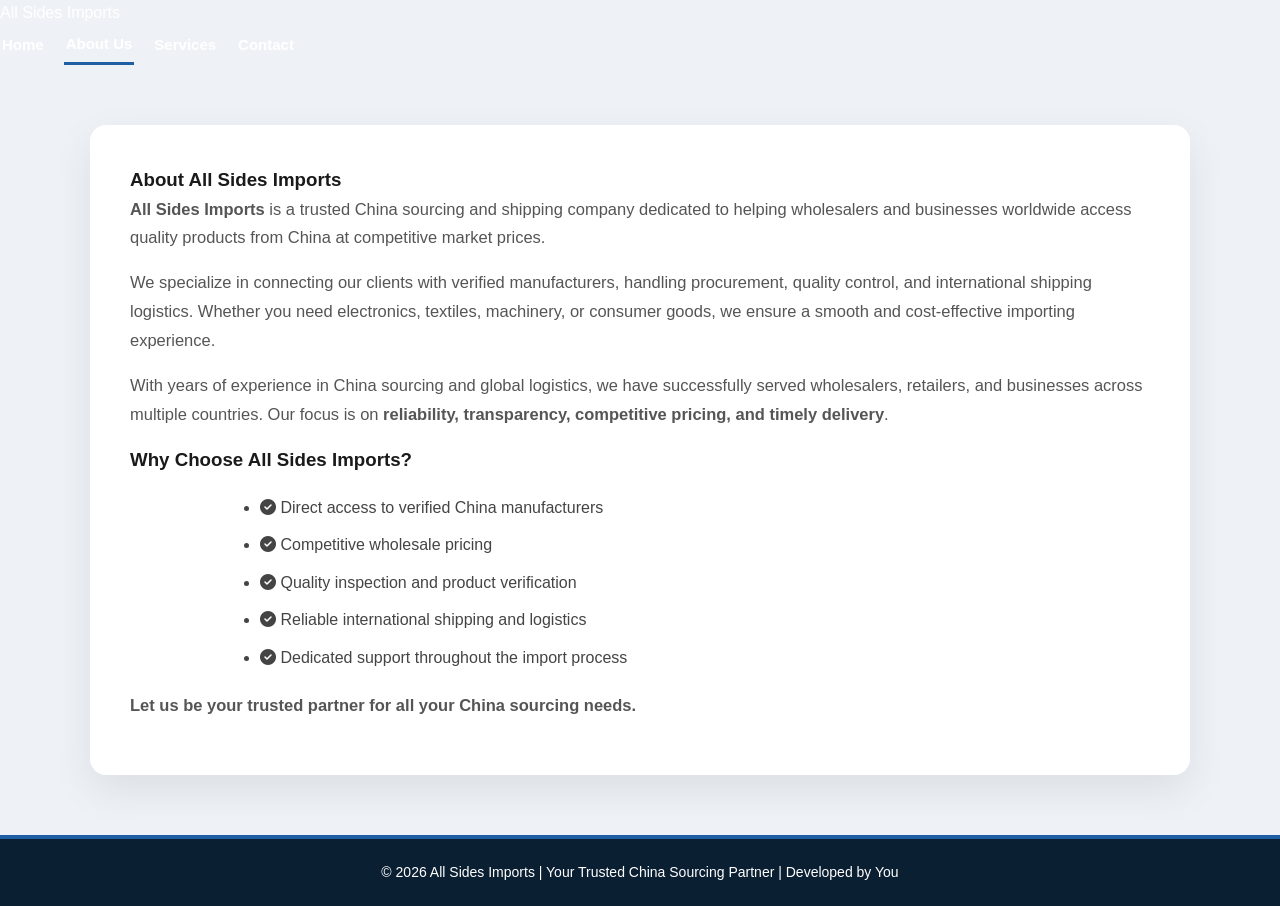
==== about.html @ 36e2e37a "Initial commit - All Sides Imports website" ====
<!DOCTYPE html>
<html lang="en">
<head>
<meta charset="UTF-8">
<title>About Us | All Sides Imports - Trusted China Sourcing & Wholesale Supplier</title>
<meta name="viewport" content="width=device-width, initial-scale=1.0">

<!-- SEO Meta Tags -->
<meta name="description" content="All Sides Imports is a trusted China sourcing and shipping company. We help wholesalers worldwide import quality products from China at competitive prices with reliable logistics.">
<meta name="keywords" content="China sourcing, China imports, wholesale from China, China supplier, import from China, China shipping, wholesale products, China goods, bulk ordering China, trusted China sourcing agent, international shipping China, China procurement, wholesale distributor, China export, sourcing agent China">
<meta name="author" content="All Sides Imports">
<meta name="robots" content="index, follow">

<!-- Open Graph / Social Media Meta Tags -->
<meta property="og:title" content="All Sides Imports - Your Trusted China Sourcing Partner">
<meta property="og:description" content="Connect with reliable China manufacturers. We source, verify, and ship quality products worldwide at wholesale prices.">
<meta property="og:type" content="website">
<meta property="og:url" content="https://yourwebsite.com">

<link rel="stylesheet" href="css/style.css">
<link rel="stylesheet" href="https://cdnjs.cloudflare.com/ajax/libs/font-awesome/6.5.0/css/all.min.css">

<style>
/* Small screens only */
@media (max-width: 768px) {
    .inner-page {
        padding: 20px;
        text-align: center;
    }
}
</style>
</head>

<body>

<header>
    <div class="logo">All Sides Imports</div>
    <nav>
        <a href="index.html">Home</a>
        <a href="about.html" class="active">About Us</a>
        <a href="services.html">Services</a>
        <a href="contact.html">Contact</a>
    </nav>
</header>

<section class="page active">
    <section class="inner-page">
        <h1>About All Sides Imports</h1>

        <p>
            <strong>All Sides Imports</strong> is a trusted China sourcing and shipping company 
            dedicated to helping wholesalers and businesses worldwide access quality products 
            from China at competitive market prices.
        </p>

        <p>
            We specialize in connecting our clients with verified manufacturers, handling 
            procurement, quality control, and international shipping logistics. Whether you 
            need electronics, textiles, machinery, or consumer goods, we ensure a smooth 
            and cost-effective importing experience.
        </p>

        <p>
            With years of experience in China sourcing and global logistics, we have successfully 
            served wholesalers, retailers, and businesses across multiple countries. Our focus 
            is on <strong>reliability, transparency, competitive pricing, and timely delivery</strong>.
        </p>

        <h3>Why Choose All Sides Imports?</h3>
        <ul style="text-align: left; max-width: 800px; margin: 20px auto;">
            <li><i class="fas fa-check-circle"></i> Direct access to verified China manufacturers</li>
            <li><i class="fas fa-check-circle"></i> Competitive wholesale pricing</li>
            <li><i class="fas fa-check-circle"></i> Quality inspection and product verification</li>
            <li><i class="fas fa-check-circle"></i> Reliable international shipping and logistics</li>
            <li><i class="fas fa-check-circle"></i> Dedicated support throughout the import process</li>
        </ul>

        <p>
            <strong>Let us be your trusted partner for all your China sourcing needs.</strong>
        </p>
    </section>
</section>

<footer>
    <p>&copy; <span id="year"></span> All Sides Imports | Your Trusted China Sourcing Partner | Developed by You</p>
</footer>

<script>
document.getElementById("year").textContent = new Date().getFullYear();
</script>

</body>
</html>
---- css/style.css ----
*{
  margin:0;
  padding:0;
  box-sizing:border-box;
  font-family:'Segoe UI',sans-serif
}

body{
  background:#eef2f6;
  color:#1a1a1a;
  line-height:1.6;
}

/* GLOBAL LINKS */
a{
  text-decoration:none;
}

img{
  max-width:100%;
  display:block;
}

/* ===============================
   HEADER
================================= */
.header{
  background:#0f2a44;
  padding:18px 50px;
  box-shadow:0 4px 12px rgba(0,0,0,.2);
  position:sticky;
  top:0;
  z-index:1000;
}

.nav-container{
  display:flex;
  align-items:center;
  justify-content:space-between;
  gap:20px;
  position:relative;
}

.logo{
  display:flex;
  align-items:center;
  gap:12px;
  color:#fff;
  min-width:220px;
}

.logo img{
  height:52px;
  width:auto;
}

.logo span{
  font-weight:700;
  letter-spacing:.5px;
  line-height:1.1;
}

.logo small{
  font-weight:500;
  opacity:.85;
  font-size:12px;
}

nav{
  display:flex;
  align-items:center;
  gap:18px;
}

nav a{
  color:#fff;
  font-weight:600;
  font-size:15px;
  padding:6px 2px;
  transition:opacity .2s ease, border-color .2s ease;
}

nav a:hover{
  opacity:.85;
}

nav a.active{
  border-bottom:3px solid #1e5fa3;
}

/* BUTTONS */
.btn-primary{
  background:#1e5fa3;
  color:#fff;
  padding:12px 22px;
  border-radius:6px;
  font-weight:700;
  display:inline-block;
  transition:transform .2s ease, opacity .2s ease;
}

.btn-primary:hover{
  transform:translateY(-2px);
  opacity:.95;
}

.btn-secondary{
  background:transparent;
  border:2px solid #1e5fa3;
  padding:12px 22px;
  color:#fff;
  font-weight:700;
  border-radius:6px;
  display:inline-block;
  transition:transform .2s ease, background .2s ease;
}

.btn-secondary:hover{
  transform:translateY(-2px);
  background:#1e5fa3;
}

/* MOBILE MENU TOGGLE */
.menu-toggle{
  display:none;
  color:#fff;
  font-size:28px;
  cursor:pointer;
}

/* ===============================
   HERO (VIDEO READY)
================================= */
.hero{
  height:90vh;
  position:relative;
  overflow:hidden;
  display:flex;
  align-items:center;
  justify-content:center;
}

/* For your old image background fallback */
.hero{
  background-size:cover;
  background-position:center;
}

/* VIDEO BACKGROUND SUPPORT */
.hero-video{
  position:absolute;
  inset:0;
  width:100%;
  height:100%;
  object-fit:cover;
  z-index:0;
}

.hero-overlay{
  position:absolute;
  inset:0;
  background:rgba(10,32,56,.82);
  z-index:1;
}

.hero-content{
  position:relative;
  z-index:2;
  max-width:900px;
  margin:auto;
  padding:0 18px;
  color:#fff;
  text-align:center;
}

.hero-content h1{
  font-size:46px;
  font-weight:900;
  letter-spacing:.4px;
  line-height:1.15;
}

.hero-content h2{
  font-size:24px;
  margin-top:14px;
  font-weight:700;
  opacity:.95;
}

.hero-content p{
  margin:18px auto 28px;
  font-size:17px;
  max-width:720px;
  opacity:.95;
}

.hero-buttons{
  display:flex;
  gap:14px;
  justify-content:center;
  flex-wrap:wrap;
}

/* ===============================
   SECTION TITLES
================================= */
.section-title{
  text-align:center;
  font-size:34px;
  font-weight:900;
  color:#0f2a44;
}

.subtitle{
  text-align:center;
  opacity:.85;
  margin-top:10px;
  font-size:16px;
}

/* ===============================
   SERVICES
================================= */
.services{
  padding:70px 60px;
}

.services-grid{
  display:grid;
  grid-template-columns:repeat(auto-fit,minmax(280px,1fr));
  gap:30px;
  margin-top:40px;
}

.service-card{
  background:#fff;
  border-radius:14px;
  overflow:hidden;
  box-shadow:0 10px 25px rgba(0,0,0,.12);
  text-align:left;
  transition:transform .2s ease;
}

.service-card:hover{
  transform:translateY(-6px);
}

.service-card img{
  width:100%;
  height:210px;
  object-fit:cover;
}

.service-card h3{
  font-size:20px;
  font-weight:800;
  margin:18px 18px 8px;
  color:#0f2a44;
}

.service-card p{
  padding:0 18px 22px;
  color:#555;
  font-size:15.5px;
}

/* ===============================
   WHY US
================================= */
.why-us{
  background:linear-gradient(#0f2a44,#143a63);
  padding:70px 60px;
  color:#fff;
  text-align:center;
}

.why-us h2{
  font-size:34px;
  font-weight:900;
}

.why-grid{
  display:grid;
  grid-template-columns:repeat(auto-fit,minmax(200px,1fr));
  gap:22px;
  margin-top:40px;
}

.why-item{
  background:rgba(30,95,163,.95);
  padding:28px 20px;
  border-radius:16px;
  box-shadow:0 6px 18px rgba(0,0,0,.25);
}

.why-item i{
  font-size:30px;
  margin-bottom:12px;
}

.why-item span{
  display:block;
  font-size:16px;
  font-weight:700;
}

/* ===============================
   PROJECTS / HOW IT WORKS
================================= */
.projects{
  padding:70px 60px;
  text-align:center;
}

.projects h2{
  font-size:34px;
  font-weight:900;
  color:#0f2a44;
}

.project-grid{
  display:grid;
  grid-template-columns:repeat(auto-fit,minmax(280px,1fr));
  gap:30px;
  margin-top:40px;
}

.project-card{
  background:#fff;
  border-radius:14px;
  overflow:hidden;
  box-shadow:0 10px 25px rgba(0,0,0,.12);
  transition:transform .2s ease;
}

.project-card:hover{
  transform:translateY(-6px);
}

.project-card img{
  width:100%;
  height:200px;
  object-fit:cover;
}

.project-card span{
  display:block;
  padding:16px 14px 18px;
  font-size:16px;
  font-weight:800;
  color:#0f2a44;
}

/* ===============================
   CONTACT / CTA
================================= */
.contact{
  background:#1e5fa3;
  color:#fff;
  text-align:center;
  padding:55px 20px;
}

.contact h2{
  font-size:30px;
  font-weight:900;
  margin-bottom:10px;
}

.contact p{
  margin:8px 0;
  font-size:16px;
  opacity:.95;
}

/* ===============================
   FOOTER
================================= */
footer{
  background:#0b1f33;
  color:#fff;
  text-align:center;
  padding:22px;
  border-top:4px solid #1e5fa3;
  font-size:14px;
}

.footer-social{
  display:flex;
  justify-content:center;
  gap:16px;
  margin:18px 0 8px;
}

.footer-social a{
  width:42px;
  height:42px;
  border-radius:50%;
  background:#1e5fa3;
  display:flex;
  align-items:center;
  justify-content:center;
  color:#fff;
  font-size:18px;
  transition:transform .2s ease, background .2s ease;
}

.footer-social a:hover{
  background:#25d366;
  transform:translateY(-3px);
}

/* ===============================
   WHATSAPP FLOAT
================================= */
.whatsapp-float{
  position:fixed;
  right:20px;
  bottom:20px;
  background:#25d366;
  width:58px;
  height:58px;
  border-radius:50%;
  display:flex;
  align-items:center;
  justify-content:center;
  font-size:30px;
  color:#fff;
  box-shadow:0 6px 20px rgba(0,0,0,.35);
  z-index:999;
}

/* ===============================
   INNER PAGES (ABOUT, SERVICES, CONTACT)
================================= */
.inner-page{
  max-width:1100px;
  margin:60px auto;
  padding:40px;
  background:#ffffff;
  border-radius:16px;
  box-shadow:0 15px 40px rgba(0,0,0,0.08);
}

.inner-page h2{
  font-size:32px;
  margin-bottom:18px;
  color:#0f2a44;
  font-weight:900;
}

.inner-page p{
  font-size:16.5px;
  line-height:1.75;
  color:#555;
  margin-bottom:16px;
}

.inner-page ul{
  padding-left:20px;
}

.inner-page ul li{
  font-size:16px;
  margin-bottom:12px;
  color:#444;
}

.inner-page form{
  margin-top:25px;
}

.inner-page input,
.inner-page textarea{
  width:100%;
  padding:14px;
  margin-bottom:14px;
  border-radius:10px;
  border:1px solid #ddd;
  font-size:15px;
  outline:none;
}

.inner-page input:focus,
.inner-page textarea:focus{
  border-color:#1e5fa3;
}

.inner-page button{
  background:#0f2a44;
  color:#fff;
  border:none;
  padding:14px 30px;
  border-radius:10px;
  font-size:15px;
  font-weight:700;
  cursor:pointer;
}

.inner-page button:hover{
  opacity:0.9;
}

/* ===============================
   MOBILE RESPONSIVE
================================= */
@media(max-width:900px){
  .header{padding:16px 20px}
  .services, .projects, .why-us{padding:60px 20px}
}

@media(max-width:768px){

  /* Header */
  .menu-toggle{display:block}

  nav{
    display:none;
    position:absolute;
    top:78px;
    right:0;
    background:#0f2a44;
    width:240px;
    flex-direction:column;
    padding:12px 0;
    border-radius:0 0 0 12px;
    box-shadow:0 12px 30px rgba(0,0,0,.25);
  }

  nav a{
    padding:14px 18px;
    margin:0;
    width:100%;
  }

  /* Hero */
  .hero{height:88vh}
  .hero-content h1{font-size:34px}
  .hero-content h2{font-size:18px}
  .hero-content p{font-size:15.5px}

  /* Section titles */
  .section-title{font-size:28px}

  /* Inner pages */
  .inner-page{
    margin:30px 15px;
    padding:24px;
  }

  .inner-page h2{
    font-size:26px;
  }
}

@media(max-width:420px){
  .logo span{
    font-size:14px;
  }

  .btn-primary{
    padding:11px 18px;
    font-size:14px;
  }
}


/* ================= */

/*what have added */
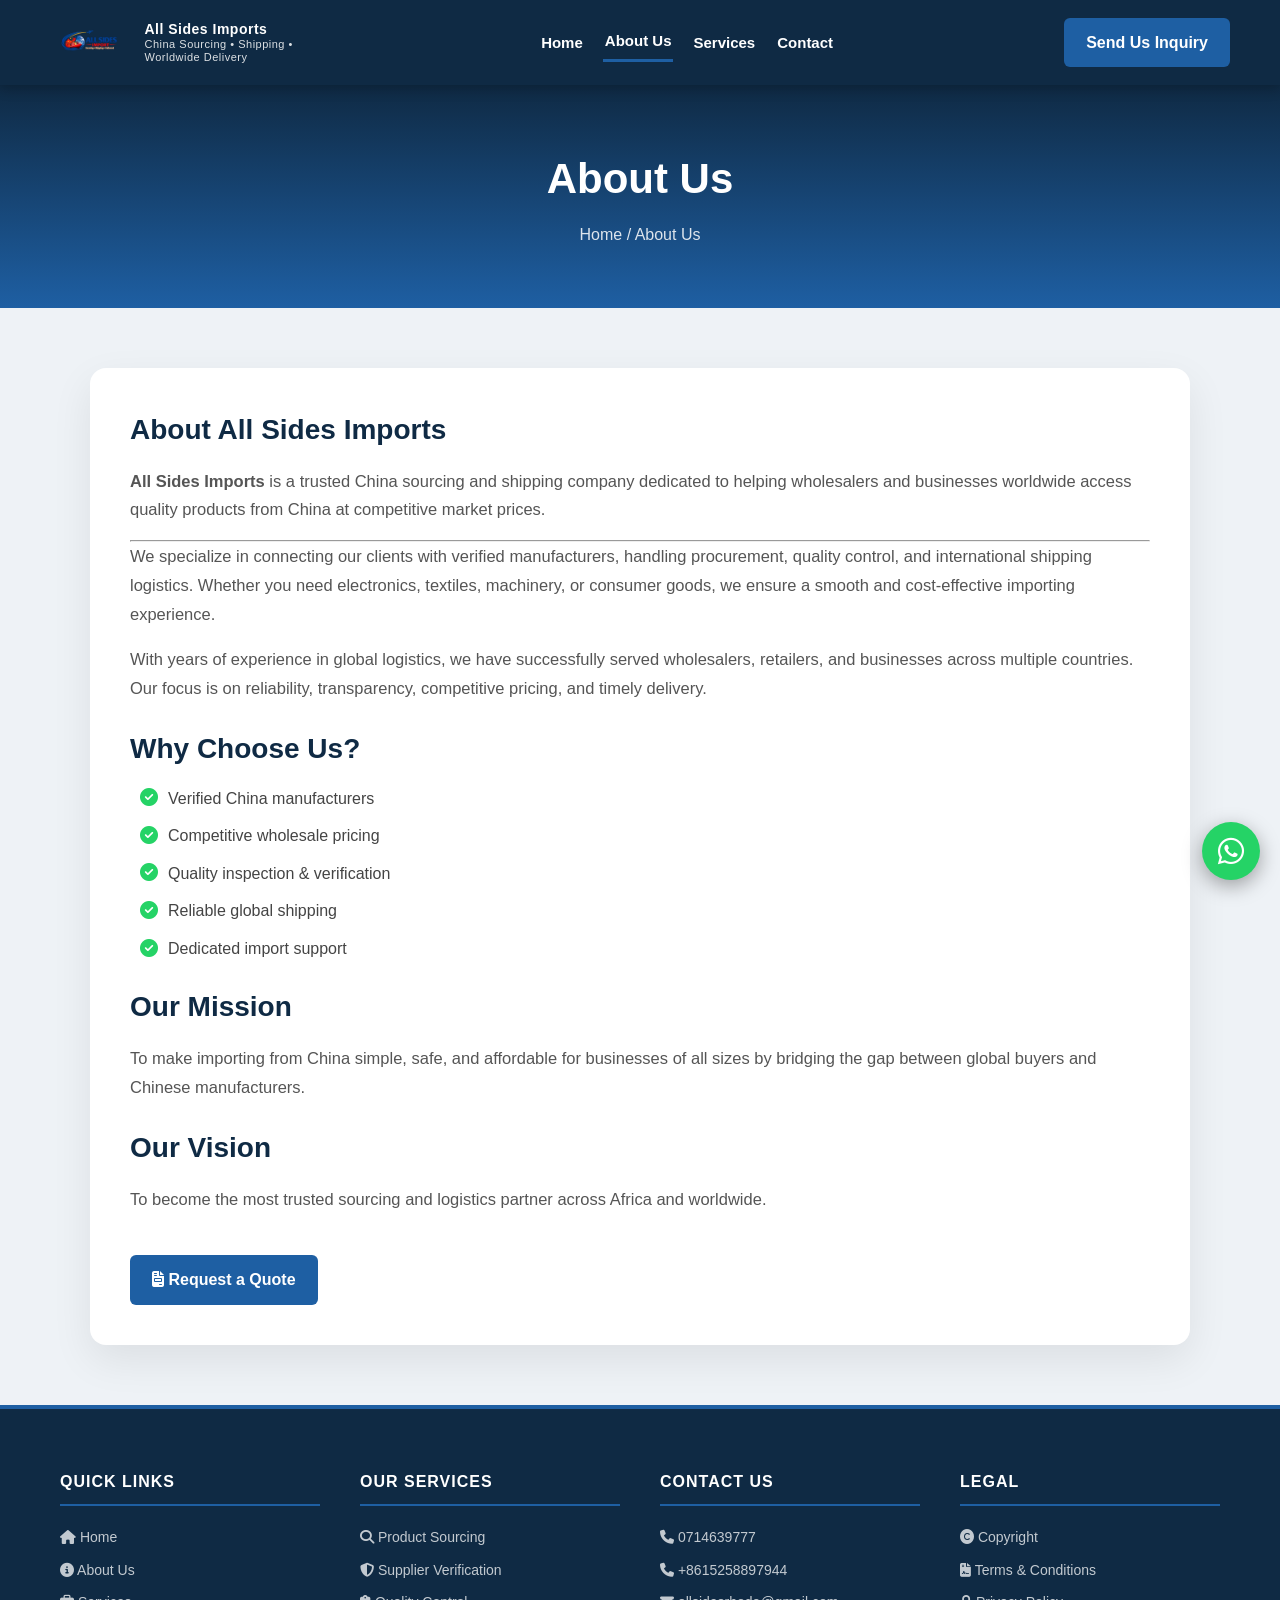
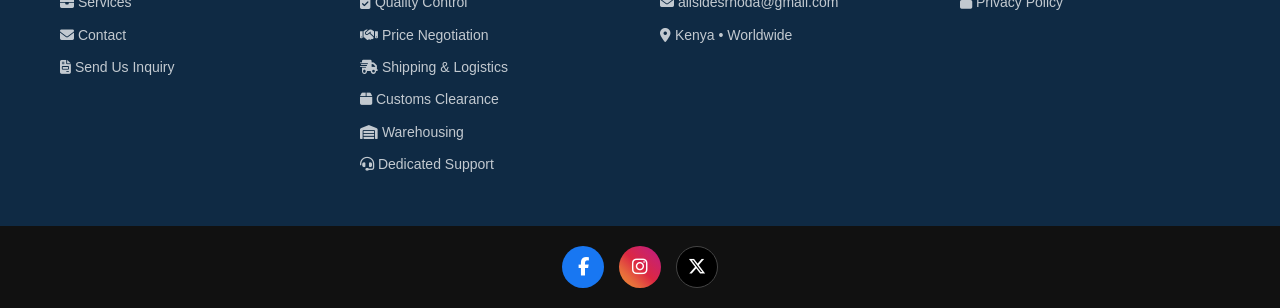
==== commit 5ee238fa: "Initial commit - All Sides Imports website" ====
--- a/about.html
+++ b/about.html
@@ -1,92 +1,308 @@
 <!DOCTYPE html>
 <html lang="en">
 <head>
-<meta charset="UTF-8">
-<title>About Us | All Sides Imports - Trusted China Sourcing & Wholesale Supplier</title>
-<meta name="viewport" content="width=device-width, initial-scale=1.0">
-
-<!-- SEO Meta Tags -->
-<meta name="description" content="All Sides Imports is a trusted China sourcing and shipping company. We help wholesalers worldwide import quality products from China at competitive prices with reliable logistics.">
-<meta name="keywords" content="China sourcing, China imports, wholesale from China, China supplier, import from China, China shipping, wholesale products, China goods, bulk ordering China, trusted China sourcing agent, international shipping China, China procurement, wholesale distributor, China export, sourcing agent China">
-<meta name="author" content="All Sides Imports">
-<meta name="robots" content="index, follow">
-
-<!-- Open Graph / Social Media Meta Tags -->
-<meta property="og:title" content="All Sides Imports - Your Trusted China Sourcing Partner">
-<meta property="og:description" content="Connect with reliable China manufacturers. We source, verify, and ship quality products worldwide at wholesale prices.">
-<meta property="og:type" content="website">
-<meta property="og:url" content="https://yourwebsite.com">
-
-<link rel="stylesheet" href="css/style.css">
-<link rel="stylesheet" href="https://cdnjs.cloudflare.com/ajax/libs/font-awesome/6.5.0/css/all.min.css">
-
-<style>
-/* Small screens only */
-@media (max-width: 768px) {
-    .inner-page {
-        padding: 20px;
-        text-align: center;
-    }
+  <meta charset="UTF-8">
+  <meta name="viewport" content="width=device-width, initial-scale=1.0">
+  <title>About Us | All Sides Imports</title>
+  <meta name="description" content="Learn about All Sides Imports - Your trusted China sourcing and worldwide shipping partner.">
+
+  <!-- Premium Font -->
+  <link href="https://fonts.googleapis.com/css2?family=Poppins:wght@400;600;700;900&display=swap" rel="stylesheet">
+
+  <link rel="stylesheet" href="css/style.css">
+  <link rel="stylesheet" href="https://cdnjs.cloudflare.com/ajax/libs/font-awesome/6.5.0/css/all.min.css">
+</head>
+
+<body>
+
+<header class="header">
+  <div class="nav-container">
+
+    <div class="logo-container">
+      <img src="image/logo.png" alt="All Sides Imports Logo">
+      <span>
+        All Sides Imports
+        <small>China Sourcing • Shipping • Worldwide Delivery</small>
+      </span>
+    </div>
+
+    <nav id="nav">
+      <a href="index.html">Home</a>
+      <a href="about.html" class="active">About Us</a>
+      <a href="services.html">Services</a>
+      <a href="contact.html">Contact</a>
+    </nav>
+
+    <a href="quote.html" class="btn-primary">Send Us Inquiry</a>
+
+    <div class="menu-toggle" onclick="toggleMenu()">
+      <i class="fa-solid fa-bars menu-icon open"></i>
+      <i class="fa-solid fa-times menu-icon close"></i>
+    </div>
+
+  </div>
+</header>
+
+<!-- PAGE BANNER -->
+<section class="page-banner">
+  <h1>About Us</h1>
+  <p>Home / About Us</p>
+</section>
+
+<!-- ABOUT CONTENT -->
+<section class="inner-page">
+
+  <h2>About All Sides Imports</h2>
+
+  <p>
+    <strong>All Sides Imports</strong> is a trusted China sourcing and shipping company dedicated to helping wholesalers and businesses worldwide access quality products from China at competitive market prices.
+  </p>
+
+  <hr class="section-divider">
+
+  <p>
+    We specialize in connecting our clients with verified manufacturers, handling procurement, quality control, and international shipping logistics. Whether you need electronics, textiles, machinery, or consumer goods, we ensure a smooth and cost-effective importing experience.
+  </p>
+
+  <p>
+    With years of experience in global logistics, we have successfully served wholesalers, retailers, and businesses across multiple countries. Our focus is on reliability, transparency, competitive pricing, and timely delivery.
+  </p>
+
+  <h2>Why Choose Us?</h2>
+  <ul>
+    <li><i class="fa-solid fa-circle-check"></i> Verified China manufacturers</li>
+    <li><i class="fa-solid fa-circle-check"></i> Competitive wholesale pricing</li>
+    <li><i class="fa-solid fa-circle-check"></i> Quality inspection & verification</li>
+    <li><i class="fa-solid fa-circle-check"></i> Reliable global shipping</li>
+    <li><i class="fa-solid fa-circle-check"></i> Dedicated import support</li>
+  </ul>
+
+  <h2>Our Mission</h2>
+  <p>
+    To make importing from China simple, safe, and affordable for businesses of all sizes by bridging the gap between global buyers and Chinese manufacturers.
+  </p>
+
+  <h2>Our Vision</h2>
+  <p>
+    To become the most trusted sourcing and logistics partner across Africa and worldwide.
+  </p>
+
+  <br>
+
+  <a href="quote.html" class="btn-primary">
+    <i class="fa-solid fa-file-invoice"></i> Request a Quote
+  </a>
+
+</section>
+
+<!-- ================================
+     WHATSAPP FLOATING BUTTON
+================================= -->
+<a href="#" class="whatsapp-float" onclick="showWhatsAppPopup(event)"
+aria-label="Chat on WhatsApp">
+  <i class="fa-brands fa-whatsapp"></i>
+</a>
+
+<!-- WHATSAPP POPUP -->
+<div class="whatsapp-popup" id="whatsappPopup" style="display:none;">
+  <div class="whatsapp-popup-header">
+    <div class="whatsapp-popup-avatar">
+      <i class="fa-brands fa-whatsapp"></i>
+    </div>
+    <div class="whatsapp-popup-info">
+      <strong>All Sides Imports</strong>
+      <small>Typically replies within minutes</small>
+    </div>
+    <span class="whatsapp-popup-close" onclick="closeWhatsAppPopup()">✕</span>
+  </div>
+
+  <div class="whatsapp-popup-body">
+    <div class="whatsapp-bubble">
+      <div class="typing-indicator" id="typingIndicator">
+        <span></span>
+        <span></span>
+        <span></span>
+      </div>
+      <div class="whatsapp-message-text" id="whatsappMessageText"
+      style="display:none;">
+        👋 Hello! Welcome to <strong>All Sides Imports</strong>.
+        Are you looking to import products from China?
+        We offer the best sourcing, supplier verification,
+        and worldwide shipping services at affordable prices.
+        How can we help you today? 🚢📦
+      </div>
+    </div>
+  </div>
+
+  <div class="whatsapp-popup-footer">
+    <a href="https://wa.me/254714639777" target="_blank"
+    class="whatsapp-chat-btn">
+      <i class="fa-brands fa-whatsapp"></i> Start Chat
+    </a>
+  </div>
+</div>
+
+<!-- ================================
+     FOOTER NAVIGATION
+================================= -->
+<div class="footer-nav">
+  <div class="footer-nav-container">
+
+    <!-- Column 1: Quick Links -->
+    <div class="footer-nav-column">
+      <h4>Quick Links</h4>
+      <a href="index.html"><i class="fa-solid fa-house"></i> Home</a>
+      <a href="about.html"><i class="fa-solid fa-circle-info"></i> About Us</a>
+      <a href="services.html"><i class="fa-solid fa-briefcase"></i> Services</a>
+      <a href="contact.html"><i class="fa-solid fa-envelope"></i> Contact</a>
+      <a href="quote.html"><i class="fa-solid fa-file-invoice"></i> Send Us Inquiry</a>
+    </div>
+
+    <!-- Column 2: Our Services -->
+    <div class="footer-nav-column">
+      <h4>Our Services</h4>
+      <a href="services.html">
+        <i class="fa-solid fa-magnifying-glass"></i> Product Sourcing
+      </a>
+      <a href="services.html">
+        <i class="fa-solid fa-shield-halved"></i> Supplier Verification
+      </a>
+      <a href="services.html">
+        <i class="fa-solid fa-clipboard-check"></i> Quality Control
+      </a>
+      <a href="services.html">
+        <i class="fa-solid fa-handshake"></i> Price Negotiation
+      </a>
+      <a href="services.html">
+        <i class="fa-solid fa-truck-fast"></i> Shipping & Logistics
+      </a>
+      <a href="services.html">
+        <i class="fa-solid fa-box"></i> Customs Clearance
+      </a>
+      <a href="services.html">
+        <i class="fa-solid fa-warehouse"></i> Warehousing
+      </a>
+      <a href="services.html">
+        <i class="fa-solid fa-headset"></i> Dedicated Support
+      </a>
+    </div>
+
+    <!-- Column 3: Contact Info -->
+    <div class="footer-nav-column">
+      <h4>Contact Us</h4>
+      <a href="tel:0714639777">
+        <i class="fa-solid fa-phone"></i> 0714639777
+      </a>
+      <a href="tel:+8615258897944">
+        <i class="fa-solid fa-phone"></i> +8615258897944
+      </a>
+      <a href="mailto:allsidesrhoda@gmail.com">
+        <i class="fa-solid fa-envelope"></i> allsidesrhoda@gmail.com
+      </a>
+      <a href="#">
+        <i class="fa-solid fa-location-dot"></i> Kenya • Worldwide
+      </a>
+    </div>
+
+    <!-- Column 4: Legal -->
+    <div class="footer-nav-column">
+      <h4>Legal</h4>
+      <a href="copyright.html">
+        <i class="fa-solid fa-copyright"></i> Copyright
+      </a>
+      <a href="terms.html">
+        <i class="fa-solid fa-file-contract"></i> Terms & Conditions
+      </a>
+      <a href="privacy.html">
+        <i class="fa-solid fa-lock"></i> Privacy Policy
+      </a>
+    </div>
+
+  </div>
+</div>
+
+<!-- ================================
+     SOCIAL ICONS
+================================= -->
+<div class="footer-social">
+  <a href="#" aria-label="Facebook"><i class="fa-brands fa-facebook-f"></i></a>
+  <a href="#" aria-label="Instagram"><i class="fa-brands fa-instagram"></i></a>
+  <a href="#" aria-label="X"><i class="fa-brands fa-x-twitter"></i></a>
+</div>
+
+<script src="js/script.js"></script>
+<script>
+// ================================
+// MOBILE MENU TOGGLE
+// ================================
+function toggleMenu() {
+  const nav = document.getElementById('nav');
+  const menuToggle = document.querySelector('.menu-toggle');
+
+  if (nav.style.display === 'flex') {
+    nav.style.display = 'none';
+    menuToggle.classList.remove('active');
+  } else {
+    nav.style.display = 'flex';
+    menuToggle.classList.add('active');
+  }
 }
-</style>
-</head>
-
-<body>
-
-<header>
-    <div class="logo">All Sides Imports</div>
-    <nav>
-        <a href="index.html">Home</a>
-        <a href="about.html" class="active">About Us</a>
-        <a href="services.html">Services</a>
-        <a href="contact.html">Contact</a>
-    </nav>
-</header>
-
-<section class="page active">
-    <section class="inner-page">
-        <h1>About All Sides Imports</h1>
-
-        <p>
-            <strong>All Sides Imports</strong> is a trusted China sourcing and shipping company 
-            dedicated to helping wholesalers and businesses worldwide access quality products 
-            from China at competitive market prices.
-        </p>
-
-        <p>
-            We specialize in connecting our clients with verified manufacturers, handling 
-            procurement, quality control, and international shipping logistics. Whether you 
-            need electronics, textiles, machinery, or consumer goods, we ensure a smooth 
-            and cost-effective importing experience.
-        </p>
-
-        <p>
-            With years of experience in China sourcing and global logistics, we have successfully 
-            served wholesalers, retailers, and businesses across multiple countries. Our focus 
-            is on <strong>reliability, transparency, competitive pricing, and timely delivery</strong>.
-        </p>
-
-        <h3>Why Choose All Sides Imports?</h3>
-        <ul style="text-align: left; max-width: 800px; margin: 20px auto;">
-            <li><i class="fas fa-check-circle"></i> Direct access to verified China manufacturers</li>
-            <li><i class="fas fa-check-circle"></i> Competitive wholesale pricing</li>
-            <li><i class="fas fa-check-circle"></i> Quality inspection and product verification</li>
-            <li><i class="fas fa-check-circle"></i> Reliable international shipping and logistics</li>
-            <li><i class="fas fa-check-circle"></i> Dedicated support throughout the import process</li>
-        </ul>
-
-        <p>
-            <strong>Let us be your trusted partner for all your China sourcing needs.</strong>
-        </p>
-    </section>
-</section>
-
-<footer>
-    <p>&copy; <span id="year"></span> All Sides Imports | Your Trusted China Sourcing Partner | Developed by You</p>
-</footer>
-
-<script>
-document.getElementById("year").textContent = new Date().getFullYear();
+
+// Close menu when clicking outside
+document.addEventListener('click', function(event) {
+  const nav = document.getElementById('nav');
+  const menuToggle = document.querySelector('.menu-toggle');
+  const navContainer = document.querySelector('.nav-container');
+
+  if (!navContainer.contains(event.target) &&
+  nav.style.display === 'flex') {
+    nav.style.display = 'none';
+    menuToggle.classList.remove('active');
+  }
+});
+
+// Close menu on window resize
+window.addEventListener('resize', function() {
+  const nav = document.getElementById('nav');
+  const menuToggle = document.querySelector('.menu-toggle');
+
+  if (window.innerWidth > 768) {
+    nav.style.display = '';
+    menuToggle.classList.remove('active');
+  }
+});
+
+// ================================
+// WHATSAPP POPUP
+// ================================
+function showWhatsAppPopup(event) {
+  event.preventDefault();
+  const popup = document.getElementById('whatsappPopup');
+  popup.style.display = 'block';
+
+  document.getElementById('typingIndicator').style.display = 'flex';
+  document.getElementById('whatsappMessageText').style.display = 'none';
+
+  setTimeout(function() {
+    document.getElementById('typingIndicator').style.display = 'none';
+    document.getElementById('whatsappMessageText').style.display = 'block';
+  }, 2500);
+}
+
+function closeWhatsAppPopup() {
+  document.getElementById('whatsappPopup').style.display = 'none';
+}
+
+// Close popup when clicking outside
+document.addEventListener('click', function(event) {
+  const popup = document.getElementById('whatsappPopup');
+  const whatsappFloat = document.querySelector('.whatsapp-float');
+
+  if (popup && !popup.contains(event.target) &&
+  !whatsappFloat.contains(event.target)) {
+    popup.style.display = 'none';
+  }
+});
 </script>
 
 </body>
--- a/css/style.css
+++ b/css/style.css
@@ -1,571 +1,897 @@
-*{
-  margin:0;
-  padding:0;
-  box-sizing:border-box;
-  font-family:'Segoe UI',sans-serif
-}
-
-body{
-  background:#eef2f6;
-  color:#1a1a1a;
-  line-height:1.6;
+* {
+  margin: 0;
+  padding: 0;
+  box-sizing: border-box;
+  font-family: 'Segoe UI', sans-serif;
+}
+
+body {
+  background: #eef2f6;
+  color: #1a1a1a;
+  line-height: 1.6;
 }
 
 /* GLOBAL LINKS */
-a{
-  text-decoration:none;
-}
-
-img{
-  max-width:100%;
-  display:block;
+a {
+  text-decoration: none;
+}
+
+img {
+  max-width: 100%;
+  display: block;
 }
 
 /* ===============================
    HEADER
 ================================= */
-.header{
-  background:#0f2a44;
-  padding:18px 50px;
-  box-shadow:0 4px 12px rgba(0,0,0,.2);
-  position:sticky;
-  top:0;
-  z-index:1000;
-}
-
-.nav-container{
-  display:flex;
-  align-items:center;
-  justify-content:space-between;
-  gap:20px;
-  position:relative;
-}
-
-.logo{
-  display:flex;
-  align-items:center;
-  gap:12px;
-  color:#fff;
-  min-width:220px;
-}
-
-.logo img{
-  height:52px;
-  width:auto;
-}
-
-.logo span{
-  font-weight:700;
-  letter-spacing:.5px;
-  line-height:1.1;
-}
-
-.logo small{
-  font-weight:500;
-  opacity:.85;
-  font-size:12px;
-}
-
-nav{
-  display:flex;
-  align-items:center;
-  gap:18px;
-}
-
-nav a{
-  color:#fff;
-  font-weight:600;
-  font-size:15px;
-  padding:6px 2px;
-  transition:opacity .2s ease, border-color .2s ease;
-}
-
-nav a:hover{
-  opacity:.85;
-}
-
-nav a.active{
-  border-bottom:3px solid #1e5fa3;
-}
-
-/* BUTTONS */
-.btn-primary{
-  background:#1e5fa3;
-  color:#fff;
-  padding:12px 22px;
-  border-radius:6px;
-  font-weight:700;
-  display:inline-block;
-  transition:transform .2s ease, opacity .2s ease;
-}
-
-.btn-primary:hover{
-  transform:translateY(-2px);
-  opacity:.95;
-}
-
-.btn-secondary{
-  background:transparent;
-  border:2px solid #1e5fa3;
-  padding:12px 22px;
-  color:#fff;
-  font-weight:700;
-  border-radius:6px;
-  display:inline-block;
-  transition:transform .2s ease, background .2s ease;
-}
-
-.btn-secondary:hover{
-  transform:translateY(-2px);
-  background:#1e5fa3;
-}
-
-/* MOBILE MENU TOGGLE */
-.menu-toggle{
-  display:none;
-  color:#fff;
-  font-size:28px;
-  cursor:pointer;
-}
-
-/* ===============================
-   HERO (VIDEO READY)
-================================= */
-.hero{
-  height:90vh;
-  position:relative;
-  overflow:hidden;
-  display:flex;
-  align-items:center;
-  justify-content:center;
-}
-
-/* For your old image background fallback */
-.hero{
-  background-size:cover;
-  background-position:center;
-}
-
-/* VIDEO BACKGROUND SUPPORT */
-.hero-video{
-  position:absolute;
-  inset:0;
-  width:100%;
-  height:100%;
-  object-fit:cover;
-  z-index:0;
-}
-
-.hero-overlay{
-  position:absolute;
-  inset:0;
-  background:rgba(10,32,56,.82);
-  z-index:1;
-}
-
-.hero-content{
-  position:relative;
-  z-index:2;
-  max-width:900px;
-  margin:auto;
-  padding:0 18px;
-  color:#fff;
-  text-align:center;
-}
-
-.hero-content h1{
-  font-size:46px;
-  font-weight:900;
-  letter-spacing:.4px;
-  line-height:1.15;
-}
-
-.hero-content h2{
-  font-size:24px;
-  margin-top:14px;
-  font-weight:700;
-  opacity:.95;
-}
-
-.hero-content p{
-  margin:18px auto 28px;
-  font-size:17px;
-  max-width:720px;
-  opacity:.95;
-}
-
-.hero-buttons{
-  display:flex;
-  gap:14px;
-  justify-content:center;
-  flex-wrap:wrap;
+.header {
+  background: #0f2a44;
+  padding: 15px 50px;
+  box-shadow: 0 4px 12px rgba(0, 0, 0, 0.2);
+  position: sticky;
+  top: 0;
+  z-index: 1000;
+}
+
+.nav-container {
+  display: flex;
+  align-items: center;
+  justify-content: space-between;
+  gap: 20px;
+  position: relative;
+  max-width: 1200px;
+  margin: 0 auto;
+}
+
+/* ===============================
+   LOGO
+================================= */
+.logo-container {
+  display: flex;
+  align-items: center;
+  gap: 12px;
+  color: #fff;
+  min-width: 0;
+  max-width: 260px;
+}
+
+.logo-container img {
+  height: 55px;
+  width: auto;
+  object-fit: contain;
+  flex-shrink: 0;
+}
+
+.logo-container span {
+  font-weight: 700;
+  letter-spacing: 0.5px;
+  line-height: 1.2;
+  color: #fff;
+  font-size: 14px;
+}
+
+.logo-container small {
+  font-weight: 500;
+  opacity: 0.85;
+  font-size: 11px;
+  display: block;
+}
+
+/* ===============================
+   NAVIGATION
+================================= */
+nav {
+  display: flex;
+  align-items: center;
+  gap: 18px;
+}
+
+nav a {
+  color: #fff;
+  font-weight: 600;
+  font-size: 15px;
+  padding: 6px 2px;
+  transition: opacity 0.2s ease, border-color 0.2s ease;
+}
+
+nav a:hover {
+  opacity: 0.85;
+}
+
+nav a.active {
+  border-bottom: 3px solid #1e5fa3;
+}
+
+/* ===============================
+   BUTTONS
+================================= */
+.btn-primary {
+  background: #1e5fa3;
+  color: #fff;
+  padding: 12px 22px;
+  border-radius: 6px;
+  font-weight: 700;
+  display: inline-block;
+  transition: transform 0.2s ease, opacity 0.2s ease;
+  white-space: nowrap;
+}
+
+.btn-primary:hover {
+  transform: translateY(-2px);
+  opacity: 0.95;
+}
+
+.btn-secondary {
+  background: transparent;
+  border: 2px solid #fff;
+  padding: 12px 22px;
+  color: #fff;
+  font-weight: 700;
+  border-radius: 6px;
+  display: inline-block;
+  transition: transform 0.2s ease, background 0.2s ease;
+}
+
+.btn-secondary:hover {
+  transform: translateY(-2px);
+  background: #1e5fa3;
+  border-color: #1e5fa3;
+}
+
+/* ===============================
+   MOBILE MENU TOGGLE
+================================= */
+.menu-toggle {
+  display: none;
+  color: #fff;
+  font-size: 28px;
+  cursor: pointer;
+  position: relative;
+  width: 30px;
+  height: 30px;
+  align-items: center;
+  justify-content: center;
+}
+
+.menu-icon {
+  position: absolute;
+  top: 50%;
+  left: 50%;
+  transform: translate(-50%, -50%);
+  transition: opacity 0.3s ease, transform 0.3s ease;
+}
+
+.menu-icon.open {
+  opacity: 1;
+  transform: translate(-50%, -50%) rotate(0deg);
+}
+
+.menu-icon.close {
+  opacity: 0;
+  transform: translate(-50%, -50%) rotate(90deg);
+}
+
+.menu-toggle.active .menu-icon.open {
+  opacity: 0;
+  transform: translate(-50%, -50%) rotate(-90deg);
+}
+
+.menu-toggle.active .menu-icon.close {
+  opacity: 1;
+  transform: translate(-50%, -50%) rotate(0deg);
+}
+
+/* ===============================
+   HERO SECTION
+================================= */
+.hero {
+  height: 90vh;
+  position: relative;
+  overflow: hidden;
+  display: flex;
+  align-items: center;
+  justify-content: center;
+  background: #0f2a44;
+}
+
+.hero-video {
+  position: absolute;
+  top: 0;
+  left: 0;
+  width: 100%;
+  height: 100%;
+  object-fit: cover;
+  z-index: 0;
+  opacity: 0.6;
+}
+
+.hero-overlay {
+  position: absolute;
+  top: 0;
+  left: 0;
+  width: 100%;
+  height: 100%;
+  background: rgba(10, 32, 56, 0.75);
+  z-index: 1;
+}
+
+.hero-content {
+  position: relative;
+  z-index: 2;
+  max-width: 900px;
+  margin: auto;
+  padding: 0 18px;
+  color: #fff;
+  text-align: center;
+}
+
+.hero-content h1 {
+  font-size: 46px;
+  font-weight: 900;
+  letter-spacing: 0.4px;
+  line-height: 1.15;
+}
+
+.hero-content h2 {
+  font-size: 24px;
+  margin-top: 14px;
+  font-weight: 700;
+  opacity: 0.95;
+}
+
+.hero-content p {
+  margin: 18px auto 28px;
+  font-size: 17px;
+  max-width: 720px;
+  opacity: 0.95;
+}
+
+.hero-buttons {
+  display: flex;
+  gap: 14px;
+  justify-content: center;
+  flex-wrap: wrap;
 }
 
 /* ===============================
    SECTION TITLES
 ================================= */
-.section-title{
-  text-align:center;
-  font-size:34px;
-  font-weight:900;
-  color:#0f2a44;
-}
-
-.subtitle{
-  text-align:center;
-  opacity:.85;
-  margin-top:10px;
-  font-size:16px;
+.section-title {
+  text-align: center;
+  font-size: 34px;
+  font-weight: 900;
+  color: #0f2a44;
+}
+
+.subtitle {
+  text-align: center;
+  opacity: 0.85;
+  margin-top: 10px;
+  font-size: 16px;
 }
 
 /* ===============================
    SERVICES
 ================================= */
-.services{
-  padding:70px 60px;
-}
-
-.services-grid{
-  display:grid;
-  grid-template-columns:repeat(auto-fit,minmax(280px,1fr));
-  gap:30px;
-  margin-top:40px;
-}
-
-.service-card{
-  background:#fff;
-  border-radius:14px;
-  overflow:hidden;
-  box-shadow:0 10px 25px rgba(0,0,0,.12);
-  text-align:left;
-  transition:transform .2s ease;
-}
-
-.service-card:hover{
-  transform:translateY(-6px);
-}
-
-.service-card img{
-  width:100%;
-  height:210px;
-  object-fit:cover;
-}
-
-.service-card h3{
-  font-size:20px;
-  font-weight:800;
-  margin:18px 18px 8px;
-  color:#0f2a44;
-}
-
-.service-card p{
-  padding:0 18px 22px;
-  color:#555;
-  font-size:15.5px;
+.services {
+  padding: 70px 60px;
+}
+
+.services-grid {
+  display: grid;
+  grid-template-columns: repeat(auto-fit, minmax(280px, 1fr));
+  gap: 30px;
+  margin-top: 40px;
+}
+
+.service-card {
+  background: #fff;
+  border-radius: 14px;
+  overflow: hidden;
+  box-shadow: 0 10px 25px rgba(0, 0, 0, 0.12);
+  text-align: left;
+  transition: transform 0.2s ease;
+}
+
+.service-card:hover {
+  transform: translateY(-6px);
+}
+
+.service-card img {
+  width: 100%;
+  height: 210px;
+  object-fit: cover;
+}
+
+.service-card h3 {
+  font-size: 20px;
+  font-weight: 800;
+  margin: 18px 18px 8px;
+  color: #0f2a44;
+}
+
+.service-card p {
+  padding: 0 18px 22px;
+  color: #555;
+  font-size: 15.5px;
 }
 
 /* ===============================
    WHY US
 ================================= */
-.why-us{
-  background:linear-gradient(#0f2a44,#143a63);
-  padding:70px 60px;
-  color:#fff;
-  text-align:center;
-}
-
-.why-us h2{
-  font-size:34px;
-  font-weight:900;
-}
-
-.why-grid{
-  display:grid;
-  grid-template-columns:repeat(auto-fit,minmax(200px,1fr));
-  gap:22px;
-  margin-top:40px;
-}
-
-.why-item{
-  background:rgba(30,95,163,.95);
-  padding:28px 20px;
-  border-radius:16px;
-  box-shadow:0 6px 18px rgba(0,0,0,.25);
-}
-
-.why-item i{
-  font-size:30px;
-  margin-bottom:12px;
-}
-
-.why-item span{
-  display:block;
-  font-size:16px;
-  font-weight:700;
+.why-us {
+  background: linear-gradient(#0f2a44, #143a63);
+  padding: 70px 60px;
+  color: #fff;
+  text-align: center;
+}
+
+.why-us h2 {
+  font-size: 34px;
+  font-weight: 900;
+}
+
+.why-grid {
+  display: grid;
+  grid-template-columns: repeat(auto-fit, minmax(200px, 1fr));
+  gap: 22px;
+  margin-top: 40px;
+}
+
+.why-item {
+  background: rgba(30, 95, 163, 0.95);
+  padding: 28px 20px;
+  border-radius: 16px;
+  box-shadow: 0 6px 18px rgba(0, 0, 0, 0.25);
+  transition: transform 0.2s ease;
+}
+
+.why-item:hover {
+  transform: translateY(-5px);
+}
+
+.why-item i {
+  font-size: 30px;
+  margin-bottom: 12px;
+}
+
+.why-item span {
+  display: block;
+  font-size: 16px;
+  font-weight: 700;
 }
 
 /* ===============================
    PROJECTS / HOW IT WORKS
 ================================= */
-.projects{
-  padding:70px 60px;
-  text-align:center;
-}
-
-.projects h2{
-  font-size:34px;
-  font-weight:900;
-  color:#0f2a44;
-}
-
-.project-grid{
-  display:grid;
-  grid-template-columns:repeat(auto-fit,minmax(280px,1fr));
-  gap:30px;
-  margin-top:40px;
-}
-
-.project-card{
-  background:#fff;
-  border-radius:14px;
-  overflow:hidden;
-  box-shadow:0 10px 25px rgba(0,0,0,.12);
-  transition:transform .2s ease;
-}
-
-.project-card:hover{
-  transform:translateY(-6px);
-}
-
-.project-card img{
-  width:100%;
-  height:200px;
-  object-fit:cover;
-}
-
-.project-card span{
-  display:block;
-  padding:16px 14px 18px;
-  font-size:16px;
-  font-weight:800;
-  color:#0f2a44;
+.projects {
+  padding: 70px 60px;
+  text-align: center;
+}
+
+.projects h2 {
+  font-size: 34px;
+  font-weight: 900;
+  color: #0f2a44;
+}
+
+.project-grid {
+  display: grid;
+  grid-template-columns: repeat(auto-fit, minmax(280px, 1fr));
+  gap: 30px;
+  margin-top: 40px;
+}
+
+.project-card {
+  background: #fff;
+  border-radius: 14px;
+  overflow: hidden;
+  box-shadow: 0 10px 25px rgba(0, 0, 0, 0.12);
+  transition: transform 0.2s ease;
+}
+
+.project-card:hover {
+  transform: translateY(-6px);
+}
+
+.project-card img {
+  width: 100%;
+  height: 200px;
+  object-fit: cover;
+}
+
+.project-card span {
+  display: block;
+  padding: 16px 14px 18px;
+  font-size: 16px;
+  font-weight: 800;
+  color: #0f2a44;
 }
 
 /* ===============================
    CONTACT / CTA
 ================================= */
-.contact{
-  background:#1e5fa3;
-  color:#fff;
-  text-align:center;
-  padding:55px 20px;
-}
-
-.contact h2{
-  font-size:30px;
-  font-weight:900;
-  margin-bottom:10px;
-}
-
-.contact p{
-  margin:8px 0;
-  font-size:16px;
-  opacity:.95;
-}
-
-/* ===============================
-   FOOTER
-================================= */
-footer{
-  background:#0b1f33;
-  color:#fff;
-  text-align:center;
-  padding:22px;
-  border-top:4px solid #1e5fa3;
-  font-size:14px;
-}
-
-.footer-social{
-  display:flex;
-  justify-content:center;
-  gap:16px;
-  margin:18px 0 8px;
-}
-
-.footer-social a{
-  width:42px;
-  height:42px;
-  border-radius:50%;
-  background:#1e5fa3;
-  display:flex;
-  align-items:center;
-  justify-content:center;
-  color:#fff;
-  font-size:18px;
-  transition:transform .2s ease, background .2s ease;
-}
-
-.footer-social a:hover{
-  background:#25d366;
-  transform:translateY(-3px);
+.contact {
+  background: #1e5fa3;
+  color: #fff;
+  text-align: center;
+  padding: 55px 20px;
+}
+
+.contact h2 {
+  font-size: 30px;
+  font-weight: 900;
+  margin-bottom: 10px;
+}
+
+.contact p {
+  margin: 8px 0;
+  font-size: 16px;
+  opacity: 0.95;
+}
+
+.contact .btn-primary {
+  margin-top: 20px;
+  background: #fff;
+  color: #1e5fa3;
+}
+
+.contact .btn-primary:hover {
+  background: #0f2a44;
+  color: #fff;
 }
 
 /* ===============================
    WHATSAPP FLOAT
 ================================= */
-.whatsapp-float{
-  position:fixed;
-  right:20px;
-  bottom:20px;
-  background:#25d366;
-  width:58px;
-  height:58px;
-  border-radius:50%;
-  display:flex;
-  align-items:center;
-  justify-content:center;
-  font-size:30px;
-  color:#fff;
-  box-shadow:0 6px 20px rgba(0,0,0,.35);
-  z-index:999;
-}
-
-/* ===============================
-   INNER PAGES (ABOUT, SERVICES, CONTACT)
-================================= */
-.inner-page{
-  max-width:1100px;
-  margin:60px auto;
-  padding:40px;
-  background:#ffffff;
-  border-radius:16px;
-  box-shadow:0 15px 40px rgba(0,0,0,0.08);
-}
-
-.inner-page h2{
-  font-size:32px;
-  margin-bottom:18px;
-  color:#0f2a44;
-  font-weight:900;
-}
-
-.inner-page p{
-  font-size:16.5px;
-  line-height:1.75;
-  color:#555;
-  margin-bottom:16px;
-}
-
-.inner-page ul{
-  padding-left:20px;
-}
-
-.inner-page ul li{
-  font-size:16px;
-  margin-bottom:12px;
-  color:#444;
-}
-
-.inner-page form{
-  margin-top:25px;
-}
-
-.inner-page input,
-.inner-page textarea{
-  width:100%;
-  padding:14px;
-  margin-bottom:14px;
-  border-radius:10px;
-  border:1px solid #ddd;
-  font-size:15px;
-  outline:none;
-}
-
-.inner-page input:focus,
-.inner-page textarea:focus{
-  border-color:#1e5fa3;
-}
-
-.inner-page button{
-  background:#0f2a44;
-  color:#fff;
-  border:none;
-  padding:14px 30px;
-  border-radius:10px;
-  font-size:15px;
-  font-weight:700;
-  cursor:pointer;
-}
-
-.inner-page button:hover{
-  opacity:0.9;
-}
-
-/* ===============================
-   MOBILE RESPONSIVE
-================================= */
-@media(max-width:900px){
-  .header{padding:16px 20px}
-  .services, .projects, .why-us{padding:60px 20px}
-}
-
-@media(max-width:768px){
-
-  /* Header */
-  .menu-toggle{display:block}
-
-  nav{
-    display:none;
-    position:absolute;
-    top:78px;
-    right:0;
-    background:#0f2a44;
-    width:240px;
-    flex-direction:column;
-    padding:12px 0;
-    border-radius:0 0 0 12px;
-    box-shadow:0 12px 30px rgba(0,0,0,.25);
-  }
-
-  nav a{
-    padding:14px 18px;
-    margin:0;
-    width:100%;
-  }
-
-  /* Hero */
-  .hero{height:88vh}
-  .hero-content h1{font-size:34px}
-  .hero-content h2{font-size:18px}
-  .hero-content p{font-size:15.5px}
-
-  /* Section titles */
-  .section-title{font-size:28px}
-
-  /* Inner pages */
-  .inner-page{
-    margin:30px 15px;
-    padding:24px;
-  }
-
-  .inner-page h2{
-    font-size:26px;
-  }
-}
-
-@media(max-width:420px){
-  .logo span{
-    font-size:14px;
-  }
-
-  .btn-primary{
-    padding:11px 18px;
-    font-size:14px;
-  }
-}
-
-
-/* ================= */
-
-/*what have added */
-
+.whatsapp-float {
+  position: fixed;
+  right: 20px;
+  bottom: 20px;
+  background: #25D366;
+  width: 58px;
+  height: 58px;
+  border-radius: 50%;
+  display: flex;
+  align-items: center;
+  justify-content: center;
+  font-size: 30px;
+  color: #fff;
+  box-shadow: 0 6px 20px rgba(0, 0, 0, 0.35);
+  z-index: 9999;
+  transition: transform 0.3s ease;
+  cursor: pointer;
+}
+
+.whatsapp-float:hover {
+  transform: scale(1.1);
+}
+
+/* ===============================
+   WHATSAPP POPUP
+================================= */
+.whatsapp-popup {
+  position: fixed;
+  bottom: 90px;
+  right: 20px;
+  width: 320px;
+  background: #fff;
+  border-radius: 16px;
+  box-shadow: 0 10px 40px rgba(0, 0, 0, 0.2);
+  z-index: 9998;
+  display: none;
+  overflow: hidden;
+  animation: popupSlideIn 0.3s ease forwards;
+}
+
+@keyframes popupSlideIn {
+  from {
+    opacity: 0;
+    transform: translateY(20px);
+  }
+  to {
+    opacity: 1;
+    transform: translateY(0);
+  }
+}
+
+.whatsapp-popup-header {
+  background: #25D366;
+  padding: 14px 16px;
+  display: flex;
+  align-items: center;
+  gap: 12px;
+}
+
+.whatsapp-popup-avatar {
+  width: 42px;
+  height: 42px;
+  border-radius: 50%;
+  background: rgba(255, 255, 255, 0.3);
+  display: flex;
+  align-items: center;
+  justify-content: center;
+  font-size: 22px;
+  color: #fff;
+  flex-shrink: 0;
+}
+
+.whatsapp-popup-info {
+  flex: 1;
+}
+
+.whatsapp-popup-info strong {
+  display: block;
+  color: #fff;
+  font-size: 15px;
+  font-weight: 700;
+}
+
+.whatsapp-popup-info small {
+  color: rgba(255, 255, 255, 0.85);
+  font-size: 12px;
+}
+
+.whatsapp-popup-close {
+  color: #fff;
+  font-size: 18px;
+  cursor: pointer;
+  padding: 4px 8px;
+  border-radius: 50%;
+  transition: background 0.2s ease;
+}
+
+.whatsapp-popup-close:hover {
+  background: rgba(255, 255, 255, 0.2);
+}
+
+.whatsapp-popup-body {
+  padding: 16px;
+  background: #f0f0f0;
+  min-height: 100px;
+}
+
+.whatsapp-bubble {
+  background: #fff;
+  border-radius: 0 12px 12px 12px;
+  padding: 12px 16px;
+  max-width: 90%;
+  box-shadow: 0 2px 8px rgba(0, 0, 0, 0.1);
+  font-size: 14px;
+  line-height: 1.6;
+  color: #333;
+}
+
+/* Typing Indicator */
+.typing-indicator {
+  display: flex;
+  align-items: center;
+  gap: 5px;
+  padding: 4px 0;
+}
+
+.typing-indicator span {
+  width: 8px;
+  height: 8px;
+  background: #999;
+  border-radius: 50%;
+  display: inline-block;
+  animation: typingBounce 1.2s infinite ease-in-out;
+}
+
+.typing-indicator span:nth-child(1) {
+  animation-delay: 0s;
+}
+
+.typing-indicator span:nth-child(2) {
+  animation-delay: 0.2s;
+}
+
+.typing-indicator span:nth-child(3) {
+  animation-delay: 0.4s;
+}
+
+@keyframes typingBounce {
+  0%,  60%, 100% {
+    transform: translateY(0);
+    opacity: 0.6;
+  }
+  30% {
+    transform: translateY(-6px);
+    opacity: 1;
+  }
+}
+
+/* ===============================
+   PAGE BANNER
+================================= */
+.page-banner {
+  background: linear-gradient(#0f2a44, #1e5fa3);
+  color: #fff;
+  text-align: center;
+  padding: 60px 20px;
+}
+
+.page-banner h1 {
+  font-size: 42px;
+  font-weight: 900;
+  margin-bottom: 10px;
+}
+
+.page-banner p {
+  font-size: 16px;
+  opacity: 0.85;
+}
+
+/* ===============================
+   INNER PAGE FIX
+================================= */
+.inner-page {
+  max-width: 1100px;
+  margin: 60px auto;
+  padding: 40px;
+  background: #ffffff;
+  border-radius: 16px;
+  box-shadow: 0 15px 40px rgba(0, 0, 0, 0.08);
+}
+
+.inner-page h2 {
+  font-size: 28px;
+  margin: 24px 0 14px;
+  color: #0f2a44;
+  font-weight: 900;
+}
+
+.inner-page h2:first-child {
+  margin-top: 0;
+}
+
+.inner-page p {
+  font-size: 16.5px;
+  line-height: 1.75;
+  color: #555;
+  margin-bottom: 16px;
+}
+
+.inner-page ul {
+  padding-left: 10px;
+  margin-bottom: 20px;
+}
+
+.inner-page ul li {
+  font-size: 16px;
+  margin-bottom: 12px;
+  color: #444;
+  list-style: none;
+  display: flex;
+  align-items: center;
+  gap: 10px;
+}
+
+.inner-page ul li i {
+  color: #25d366;
+  font-size: 18px;
+}
+
+/* ===============================
+   FOOTER NAVIGATION
+================================= */
+.footer-nav {
+  background: #0f2a44;
+  padding: 60px 60px 40px;
+  border-top: 4px solid #1e5fa3;
+}
+
+.footer-nav-container {
+  display: grid;
+  grid-template-columns: repeat(auto-fit, minmax(200px, 1fr));
+  gap: 40px;
+  max-width: 1200px;
+  margin: 0 auto;
+}
+
+.footer-nav-column h4 {
+  color: #fff;
+  font-size: 16px;
+  font-weight: 800;
+  margin-bottom: 20px;
+  padding-bottom: 10px;
+  border-bottom: 2px solid #1e5fa3;
+  text-transform: uppercase;
+  letter-spacing: 1px;
+}
+
+.footer-nav-column a {
+  display: block;
+  color: rgba(255, 255, 255, 0.75);
+  font-size: 14px;
+  margin-bottom: 10px;
+  transition: color 0.3s ease, padding-left 0.3s ease;
+}
+
+.footer-nav-column a:hover {
+  color: #25d366;
+  padding-left: 6px;
+}
+
+/* ================================
+   SOCIAL ICONS
+================================= */
+.footer-social {
+  display: flex;
+  justify-content: center;
+  align-items: center;
+  gap: 15px;
+  padding: 20px 0;
+  background-color: #111;
+}
+
+.footer-social a {
+  display: flex;
+  justify-content: center;
+  align-items: center;
+  width: 42px;
+  height: 42px;
+  border-radius: 50%;
+  font-size: 18px;
+  color: #fff;
+  transition: transform 0.3s ease, opacity 0.3s ease;
+  text-decoration: none;
+}
+
+.footer-social a[aria-label="Facebook"] {
+  background-color: #1877f2;
+}
+
+.footer-social a[aria-label="Instagram"] {
+  background: linear-gradient(45deg, #f09433, #e6683c, #dc2743, #cc2366, #bc1888);
+}
+
+.footer-social a[aria-label="X"] {
+  background-color: #000;
+  border: 1px solid #444;
+}
+
+.footer-social a:hover {
+  transform: translateY(-4px) scale(1.1);
+  opacity: 0.85;
+}
+
+/* ===============================
+   RESPONSIVE - MOBILE NAV
+   (Only new additions below)
+================================= */
+@media (max-width: 768px) {
+
+  /* Show hamburger icon on small screens */
+  .menu-toggle {
+    display: flex;
+  }
+
+  /* Hide desktop Send Us Inquiry button */
+  .btn-primary {
+    display: none;
+  }
+
+  /* Hide nav by default on small screens */
+  #nav {
+    display: none;
+    flex-direction: column;
+    position: absolute;
+    top: 85px;
+    left: 0;
+    width: 100%;
+    background-color: #0f2a44;
+    padding: 10px 0 20px;
+    z-index: 999;
+    box-shadow: 0 8px 24px rgba(0, 0, 0, 0.35);
+    border-top: 3px solid #1e5fa3;
+  }
+
+  /* Show nav when open class added by JS */
+  #nav.open {
+    display: flex;
+  }
+
+  /* Style nav links inside mobile menu */
+  #nav a {
+    padding: 14px 28px;
+    font-size: 16px;
+    color: #fff;
+    border-bottom: 1px solid rgba(255, 255, 255, 0.08);
+    transition: background 0.2s ease, padding-left 0.2s ease;
+    font-weight: 600;
+  }
+
+  #nav a:hover {
+    background-color: rgba(255, 255, 255, 0.07);
+    padding-left: 38px;
+  }
+
+  /* Remove active underline on mobile */
+  #nav a.active {
+    border-bottom: 1px solid rgba(255, 255, 255, 0.08);
+  }
+
+  /* Send Us Inquiry styled as button inside mobile menu */
+  #nav .mobile-inquiry {
+    display: block;
+    margin: 14px 20px 0;
+    padding: 13px 20px !important;
+    background-color: #1e5fa3;
+    color: #fff !important;
+    border-radius: 6px;
+    text-align: center;
+    font-weight: 700;
+    border-bottom: none !important;
+  }
+
+  #nav .mobile-inquiry:hover {
+    background-color: #174e8a;
+    padding-left: 20px !important;
+  }
+
+  /* Reduce header padding on mobile */
+  .header {
+    padding: 15px 20px;
+  }
+
+  /* Hero text adjustments */
+  .hero-content h1 {
+    font-size: 28px;
+  }
+
+  .hero-content h2 {
+    font-size: 17px;
+  }
+
+  .hero-content p {
+    font-size: 15px;
+  }
+
+  /* Section padding adjustments */
+  .services,
+  .why-us,
+  .projects {
+    padding: 50px 20px;
+  }
+
+  /* Footer padding */
+  .footer-nav {
+    padding: 40px 20px;
+  }
+
+  /* Inner page padding */
+  .inner-page {
+    margin: 30px 16px;
+    padding: 24px 18px;
+  }
+
+  /* Page banner text */
+  .page-banner h1 {
+    font-size: 28px;
+  }
+}
+.autocomplete-items div {
+  padding: 12px;
+  cursor: pointer;
+  border-bottom: 1px solid #eee;
+  display: flex;
+  align-items: center;
+  gap: 10px;
+}
+
+.autocomplete-items div:hover {
+  background-color: #f1f1f1;
+}
+
+.autocomplete-active {
+  background-color: #007bff !important;
+  color: #fff;
+}
+
+.autocomplete-items div span.flag {
+  font-size: 1.2em;
+  width: 24px;
+  text-align: center;
+}
